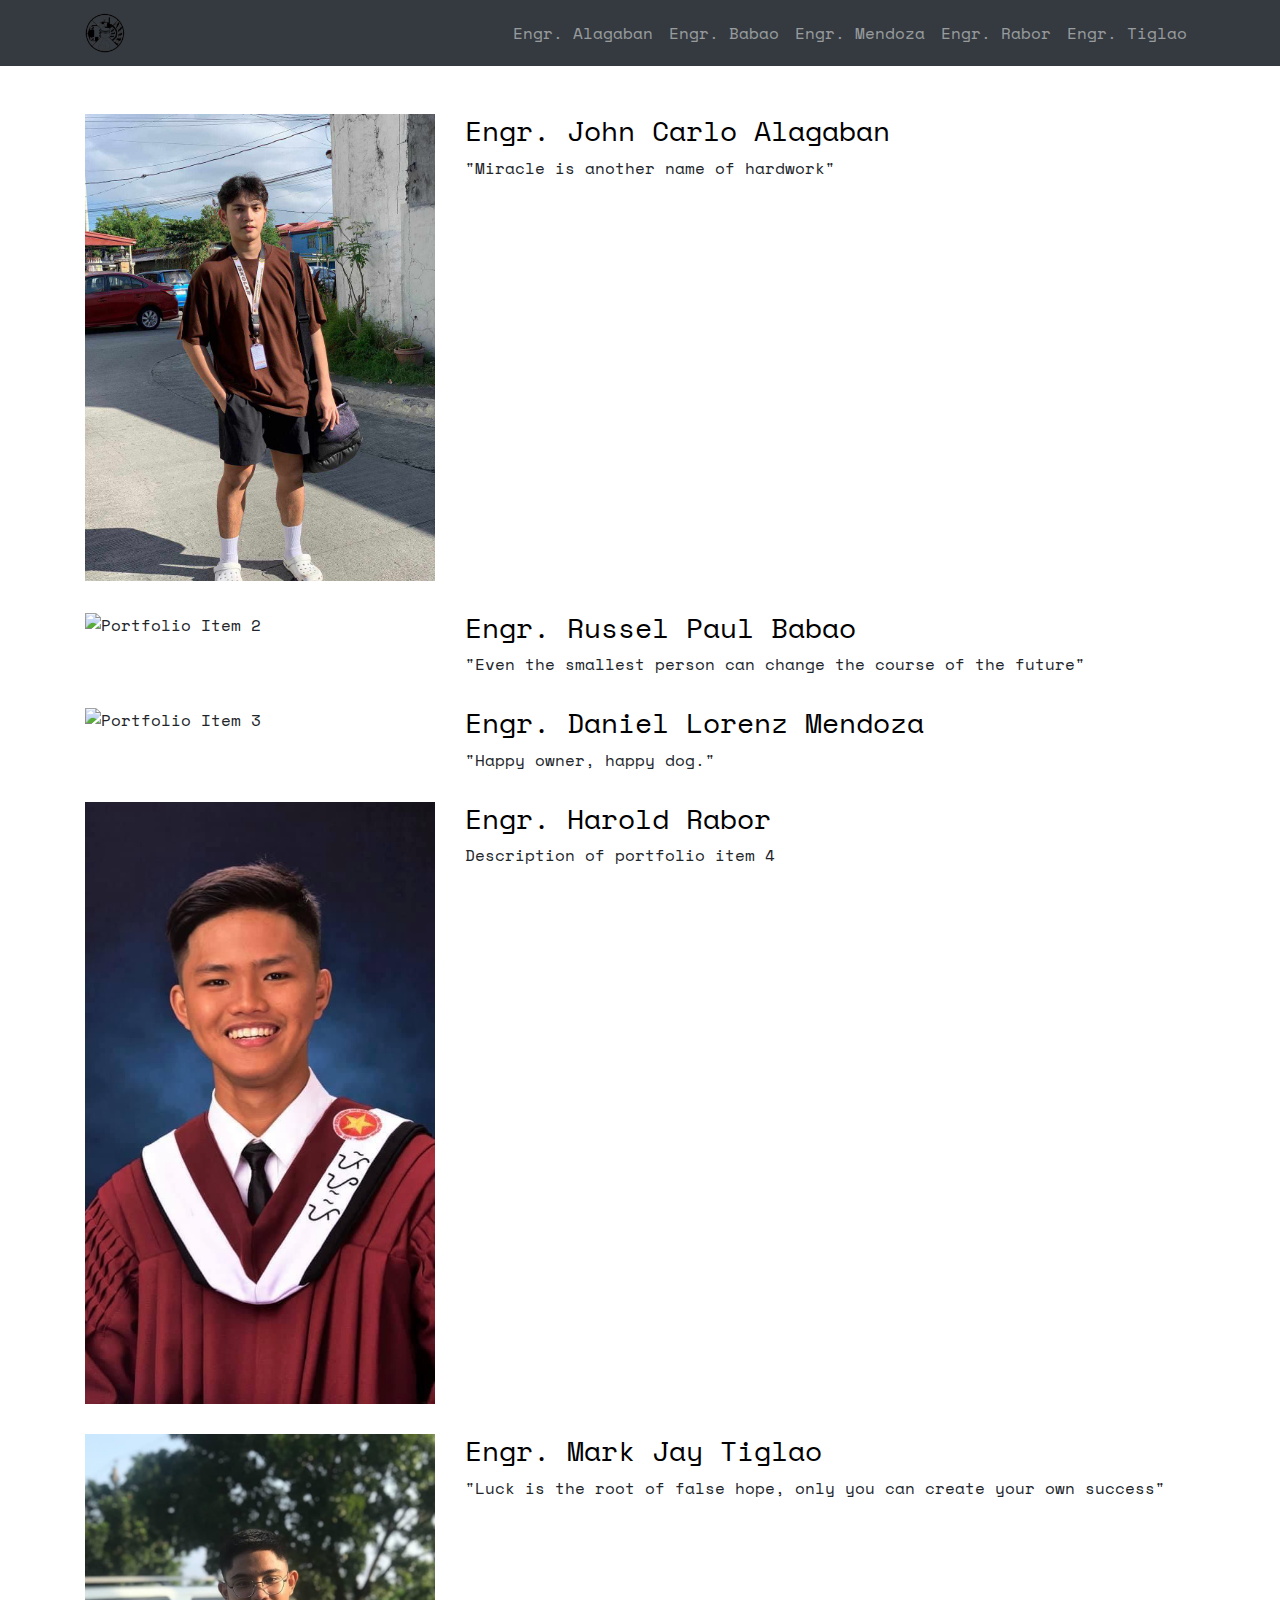
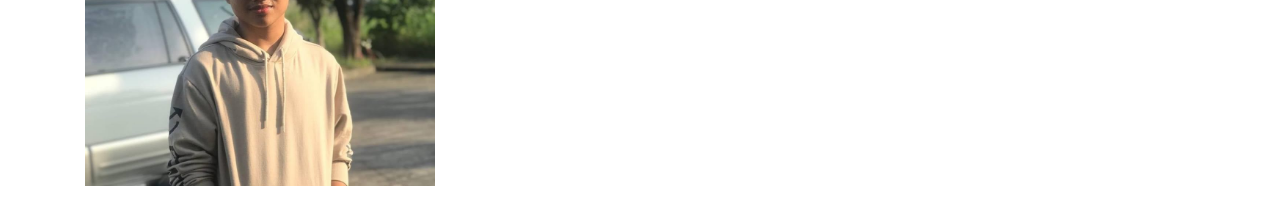
==== profile-master/index.html @ 9a839f25 "Add your commit" ====
<!DOCTYPE html>
<html lang="en">
<head>
  <meta charset="UTF-8">
  <meta name="viewport" content="width=device-width, initial-scale=1.0">
  <title>Portfolio Website</title>
  <!-- Bootstrap CSS -->
  <link rel="stylesheet" href="https://stackpath.bootstrapcdn.com/bootstrap/4.5.2/css/bootstrap.min.css">
  <!-- Custom CSS -->
  <link href="https://fonts.googleapis.com/css?family=Space+Mono" rel="stylesheet">
	<link href="https://fonts.googleapis.com/css?family=Kaushan+Script" rel="stylesheet">
  <style>
    body{
      font-family: "Space Mono", Arial, serif;
    }
    .portfolio-item {
      margin-bottom: 30px;
    }
    .portfolio-item img {
      width: 100%;
      height: auto;
    }
    a{
      text-decoration: none;
      color: black;
    }

  </style>
</head>
<body>

  <!-- Navigation Bar -->
  <nav class="navbar navbar-expand-lg navbar-dark bg-dark">
    <div class="container">
      <!-- Replace the text with an image -->
      <a class="navbar-brand" href="#"><img src="images/download (1).png" alt="Your Logo" style="max-height: 40px;"></a>
      <button class="navbar-toggler" type="button" data-toggle="collapse" data-target="#navbarSupportedContent" aria-controls="navbarSupportedContent" aria-expanded="false" aria-label="Toggle navigation">
        <span class="navbar-toggler-icon"></span>
      </button>

      <div class="collapse navbar-collapse" id="navbarSupportedContent">
        <ul class="navbar-nav ml-auto">
          <li class="nav-item">
            <a class="nav-link" href="#member1">Engr. Alagaban</a>
          </li>
          <li class="nav-item">
            <a class="nav-link" href="#member2">Engr. Babao</a>
          </li>
          <li class="nav-item">
            <a class="nav-link" href="#member3">Engr. Mendoza</a>
          </li>
          <li class="nav-item">
            <a class="nav-link" href="#member4">Engr. Rabor</a>
          </li>
          <li class="nav-item">
            <a class="nav-link" href="#member5">Engr. Tiglao</a>
          </li>
        </ul>
      </div>
    </div>
  </nav>


  <div class="container">
   <section>
    <div class="row mt-5">
      <div class="col-md-4">
        <div class="portfolio-item">
          <img src="/profile-master/images/Alagaban, John Carlo.jpg" alt="Portfolio Item 1">
        </div>
      </div>
      <div class="col-md-8">
        <div class="portfolio-item">
          <a href="/profile-master/Alagaban.html"><h3>Engr. John Carlo Alagaban</h3></a> 
          <p>"Miracle is another name of hardwork"</p>
        </div>
      </div>
    </div>
  </section>
<section id="member2">
    <div class="row">
      <div class="col-md-4">
        <div class="portfolio-item">
          <img src="/profile-master/images/Babao, Russel Paul.JPG" alt="Portfolio Item 2">
        </div>
      </div>
      <div class="col-md-8">
        <div class="portfolio-item">
         <a href="/profile-master/babao.html">  <h3>Engr. Russel Paul Babao</h3></a> 
          <p>"Even the smallest person can change the course of the future"</p>
        </div>
      </div>
    </div>
  </section>
<section id="member3">
    <div class="row">
      <div class="col-md-4">
        <div class="portfolio-item">
          <img src="/profile-master/images/Mendoza, Daniel Lorenz B..JPG" alt="Portfolio Item 3">
        </div>
      </div>
      <div class="col-md-8">
        <div class="portfolio-item">
         <a href="/profile-master/mendoza.html">   <h3>Engr. Daniel Lorenz Mendoza</h3></a> 
          <p>"Happy owner, happy dog."</p>
        </div>
      </div>
    </div>
  </section>
<section id="member4">
    <div class="row">
      <div class="col-md-4">
        <div class="portfolio-item">
          <img src="/profile-master/images/Rabor, Harold.jpg" alt="Portfolio Item 4">
        </div>
      </div>
      <div class="col-md-8">
        <div class="portfolio-item">
        <a href="/profile-master/harold.html"><h3>Engr. Harold Rabor</h3></a>  
          <p>Description of portfolio item 4</p>
        </div>
      </div>
    </div>
  </section>
<section id="member5">
    <div class="row">
      <div class="col-md-4">
        <div class="portfolio-item">
          <img src="/profile-master/images/Tiglao, Mark Jay.jpg" alt="Portfolio Item 5">
        </div>
      </div>
      <div class="col-md-8">
        <div class="portfolio-item">
      <a href="/profile-master/tiglao.html">    <h3>Engr. Mark Jay Tiglao</h3>        </a>  
          <p>"Luck is the root of false hope, only you can create your own success"</p>
        </div>
      </div>
    </div>
  </section>
  </div>


  <!-- Bootstrap JS -->
  <script src="https://code.jquery.com/jquery-3.5.1.slim.min.js"></script>
  <script src="https://cdn.jsdelivr.net/npm/@popperjs/core@2.5.4/dist/umd/popper.min.js"></script>
  <script src="https://stackpath.bootstrapcdn.com/bootstrap/4.5.2/js/bootstrap.min.js"></script>
</body>
</html>
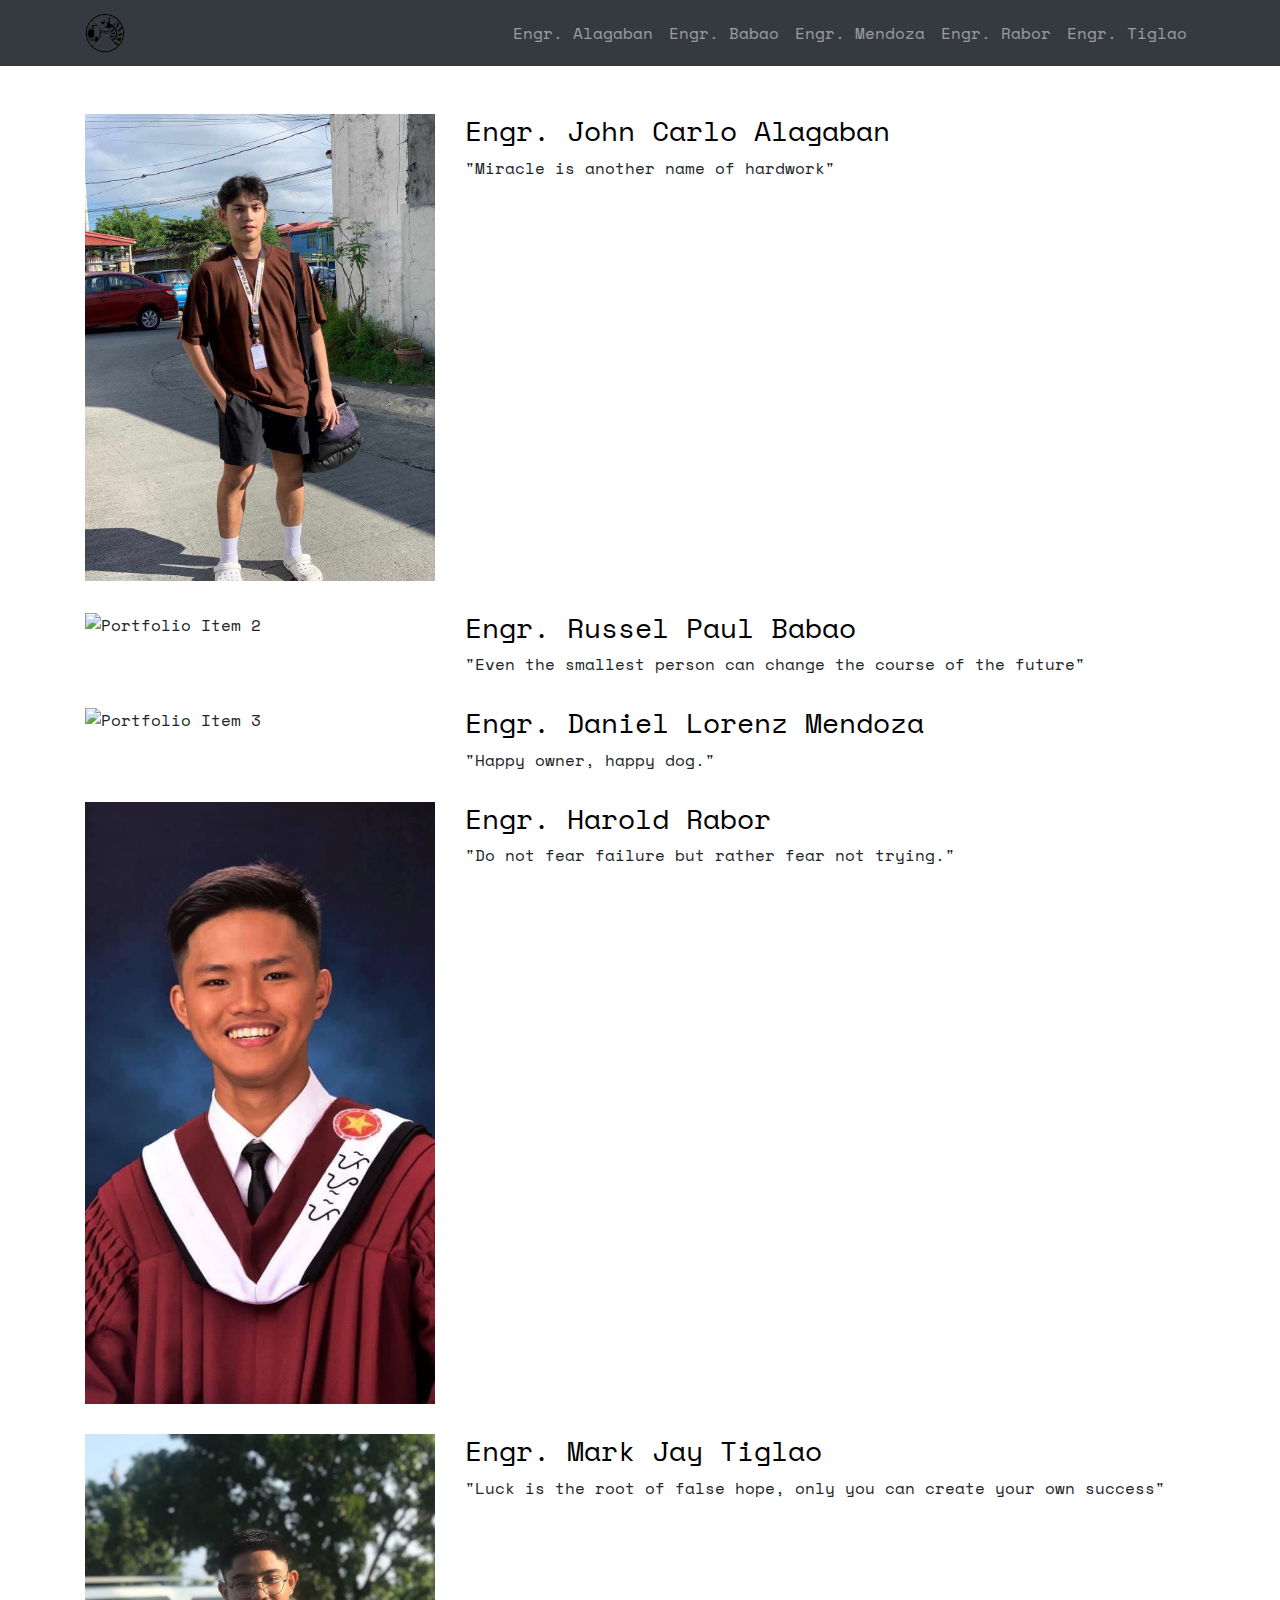
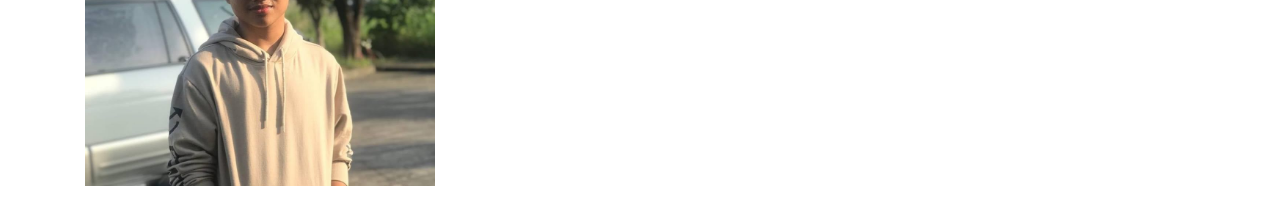
==== commit 98069d25: "Add your commit" ====
--- a/profile-master/index.html
+++ b/profile-master/index.html
@@ -66,12 +66,12 @@
     <div class="row mt-5">
       <div class="col-md-4">
         <div class="portfolio-item">
-          <img src="/profile-master/images/Alagaban, John Carlo.jpg" alt="Portfolio Item 1">
+          <img src="images/Alagaban, John Carlo.jpg" alt="Portfolio Item 1">
         </div>
       </div>
       <div class="col-md-8">
         <div class="portfolio-item">
-          <a href="/profile-master/Alagaban.html"><h3>Engr. John Carlo Alagaban</h3></a> 
+          <a href="Alagaban.html"><h3>Engr. John Carlo Alagaban</h3></a> 
           <p>"Miracle is another name of hardwork"</p>
         </div>
       </div>
@@ -81,12 +81,12 @@
     <div class="row">
       <div class="col-md-4">
         <div class="portfolio-item">
-          <img src="/profile-master/images/Babao, Russel Paul.JPG" alt="Portfolio Item 2">
+          <img src="images/Babao, Russel Paul.JPG" alt="Portfolio Item 2">
         </div>
       </div>
       <div class="col-md-8">
         <div class="portfolio-item">
-         <a href="/profile-master/babao.html">  <h3>Engr. Russel Paul Babao</h3></a> 
+         <a href="babao.html">  <h3>Engr. Russel Paul Babao</h3></a> 
           <p>"Even the smallest person can change the course of the future"</p>
         </div>
       </div>
@@ -96,12 +96,12 @@
     <div class="row">
       <div class="col-md-4">
         <div class="portfolio-item">
-          <img src="/profile-master/images/Mendoza, Daniel Lorenz B..JPG" alt="Portfolio Item 3">
+          <img src="images/Mendoza, Daniel Lorenz B..JPG" alt="Portfolio Item 3">
         </div>
       </div>
       <div class="col-md-8">
         <div class="portfolio-item">
-         <a href="/profile-master/mendoza.html">   <h3>Engr. Daniel Lorenz Mendoza</h3></a> 
+         <a href="mendoza.html">   <h3>Engr. Daniel Lorenz Mendoza</h3></a> 
           <p>"Happy owner, happy dog."</p>
         </div>
       </div>
@@ -111,13 +111,13 @@
     <div class="row">
       <div class="col-md-4">
         <div class="portfolio-item">
-          <img src="/profile-master/images/Rabor, Harold.jpg" alt="Portfolio Item 4">
+          <img src="images/Rabor, Harold.jpg" alt="Portfolio Item 4">
         </div>
       </div>
       <div class="col-md-8">
         <div class="portfolio-item">
-        <a href="/profile-master/harold.html"><h3>Engr. Harold Rabor</h3></a>  
-          <p>Description of portfolio item 4</p>
+        <a href="harold.html"><h3>Engr. Harold Rabor</h3></a>  
+          <p>"Do not fear failure but rather fear not trying."</p>
         </div>
       </div>
     </div>
@@ -126,12 +126,12 @@
     <div class="row">
       <div class="col-md-4">
         <div class="portfolio-item">
-          <img src="/profile-master/images/Tiglao, Mark Jay.jpg" alt="Portfolio Item 5">
+          <img src="images/Tiglao, Mark Jay.jpg" alt="Portfolio Item 5">
         </div>
       </div>
       <div class="col-md-8">
         <div class="portfolio-item">
-      <a href="/profile-master/tiglao.html">    <h3>Engr. Mark Jay Tiglao</h3>        </a>  
+      <a href="tiglao.html">    <h3>Engr. Mark Jay Tiglao</h3>        </a>  
           <p>"Luck is the root of false hope, only you can create your own success"</p>
         </div>
       </div>
